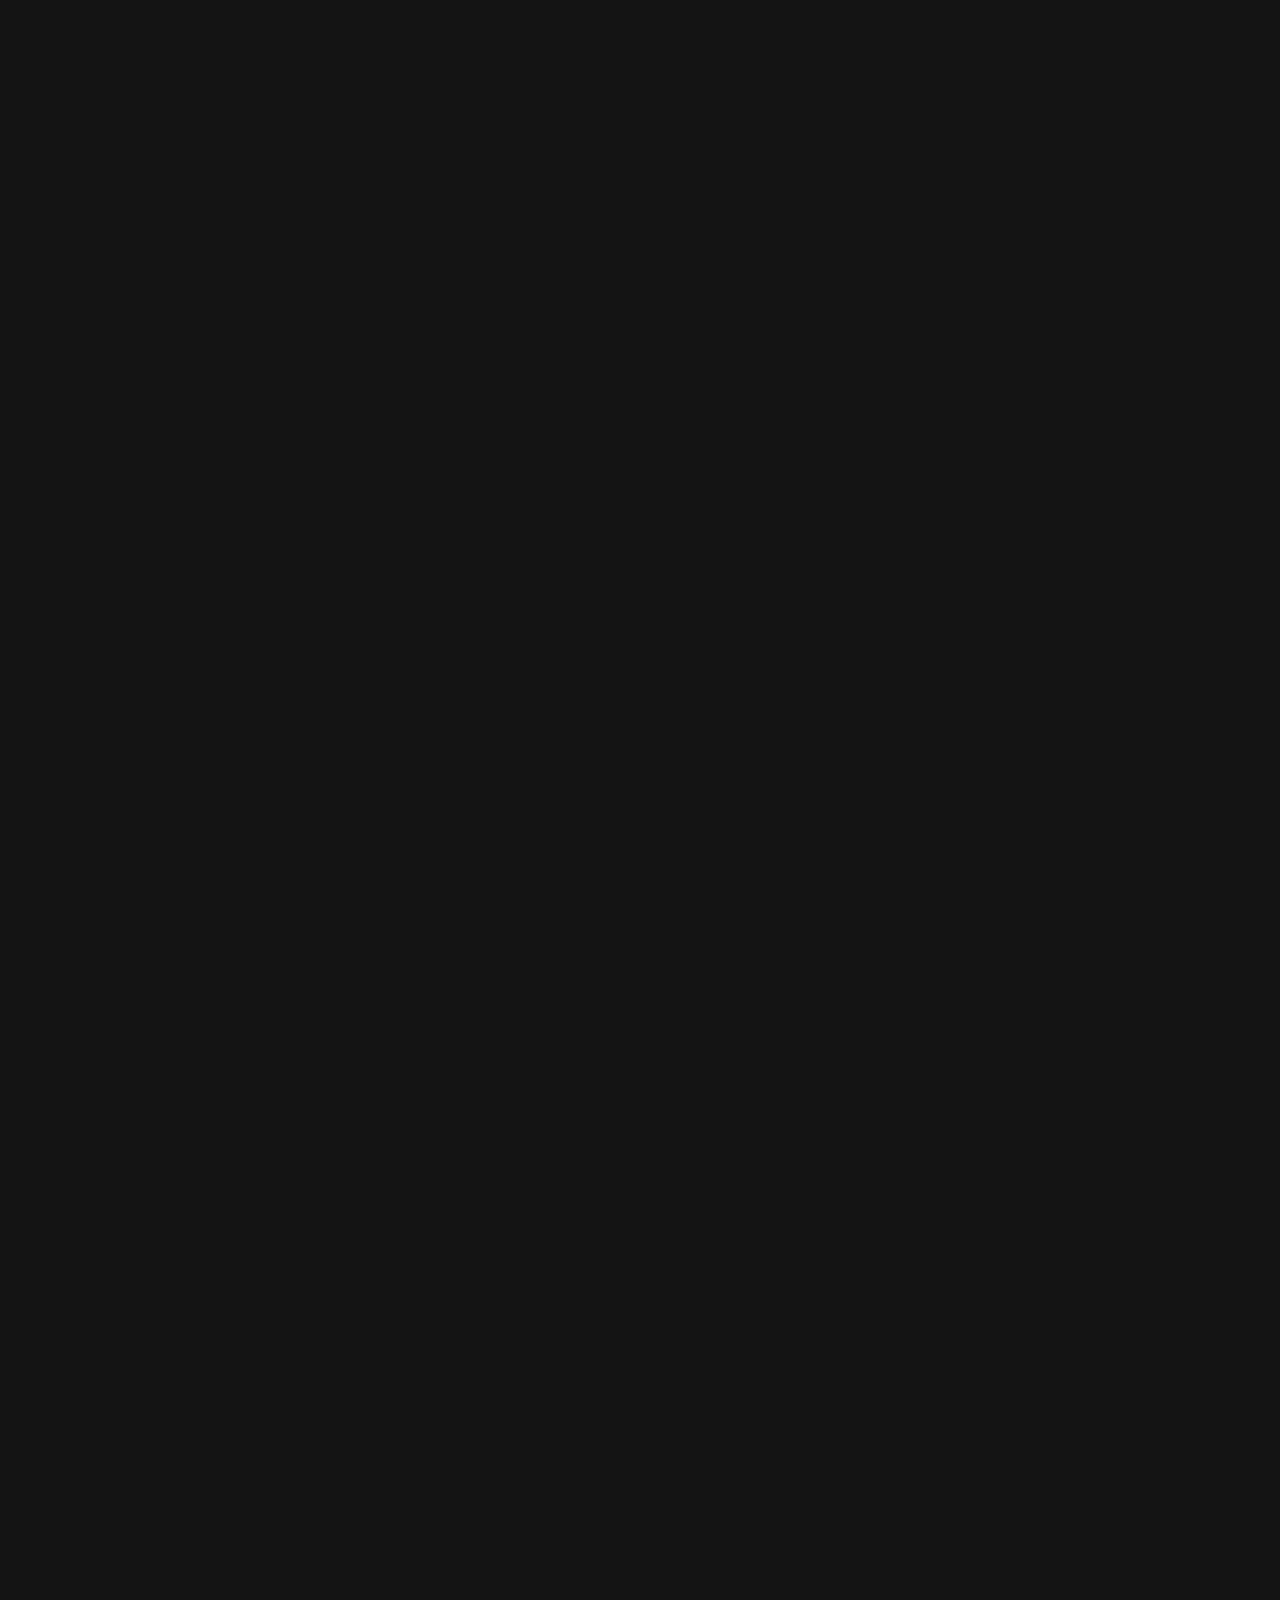
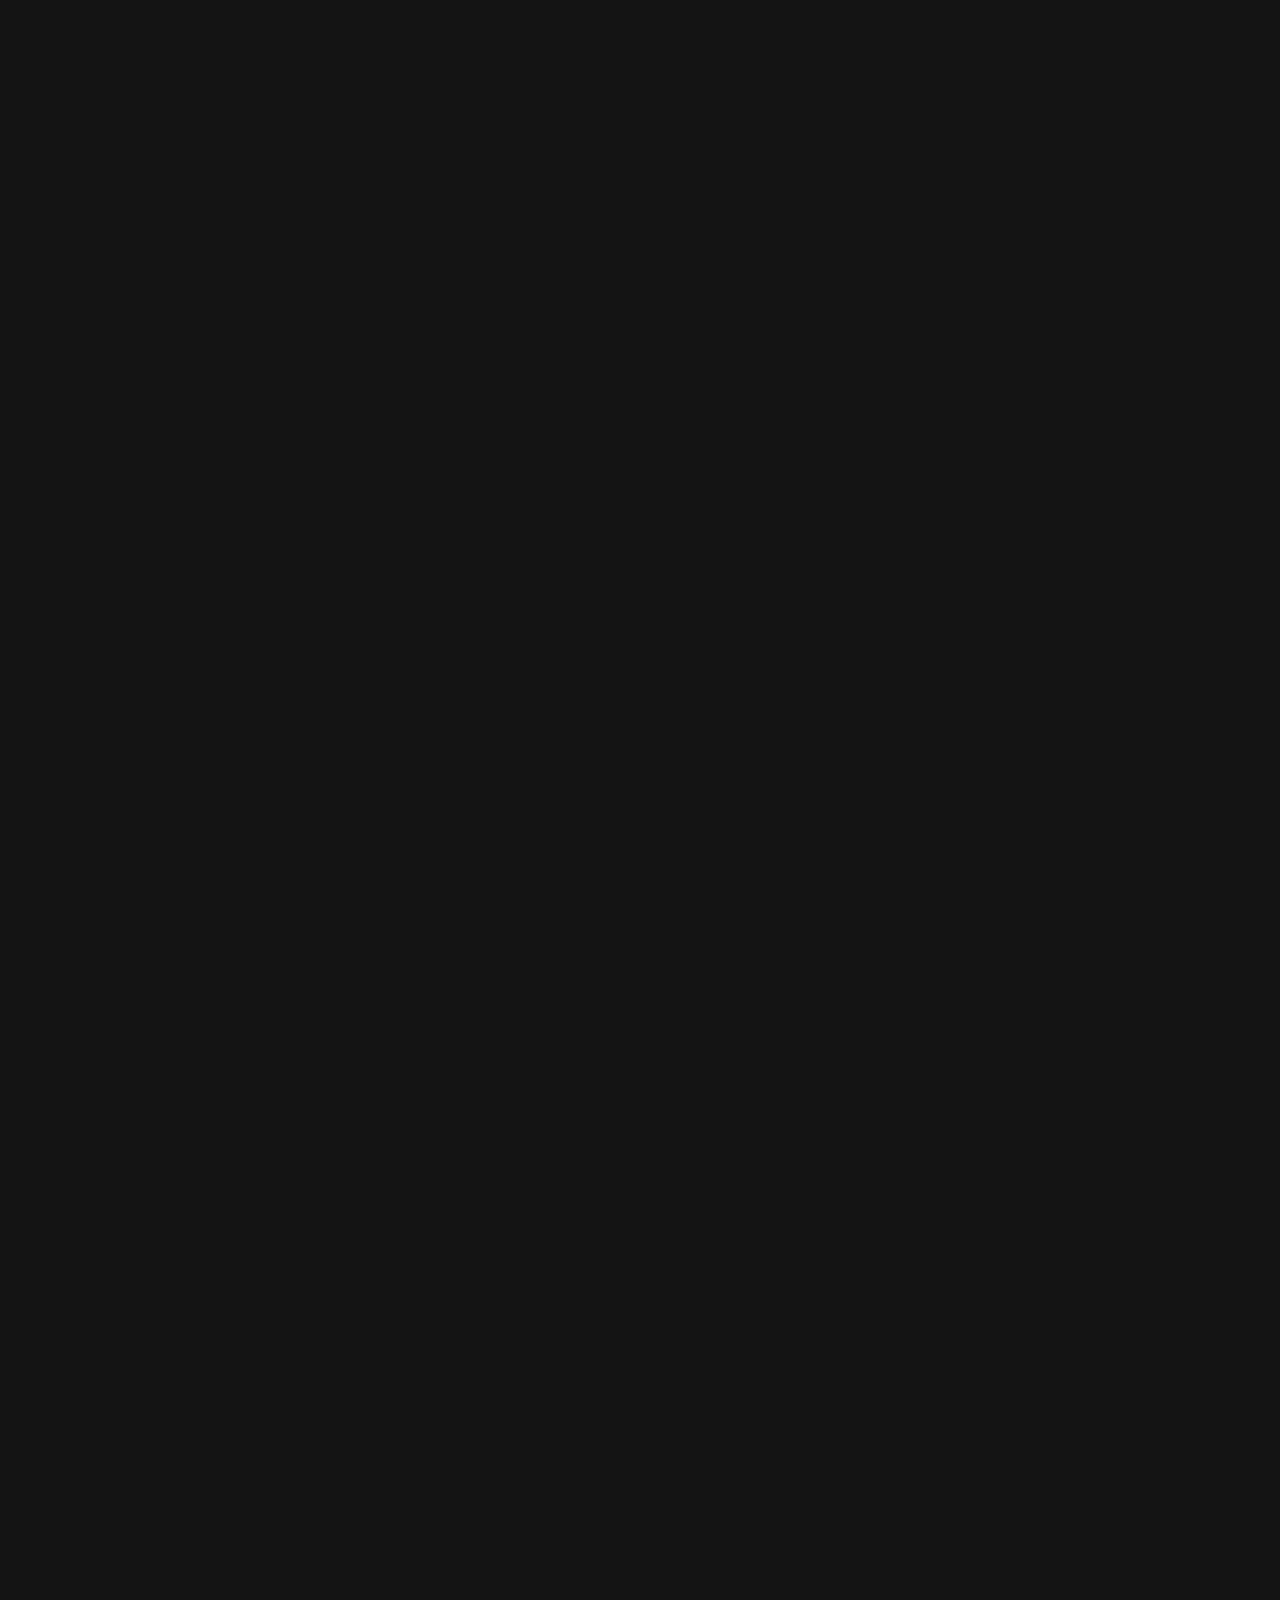
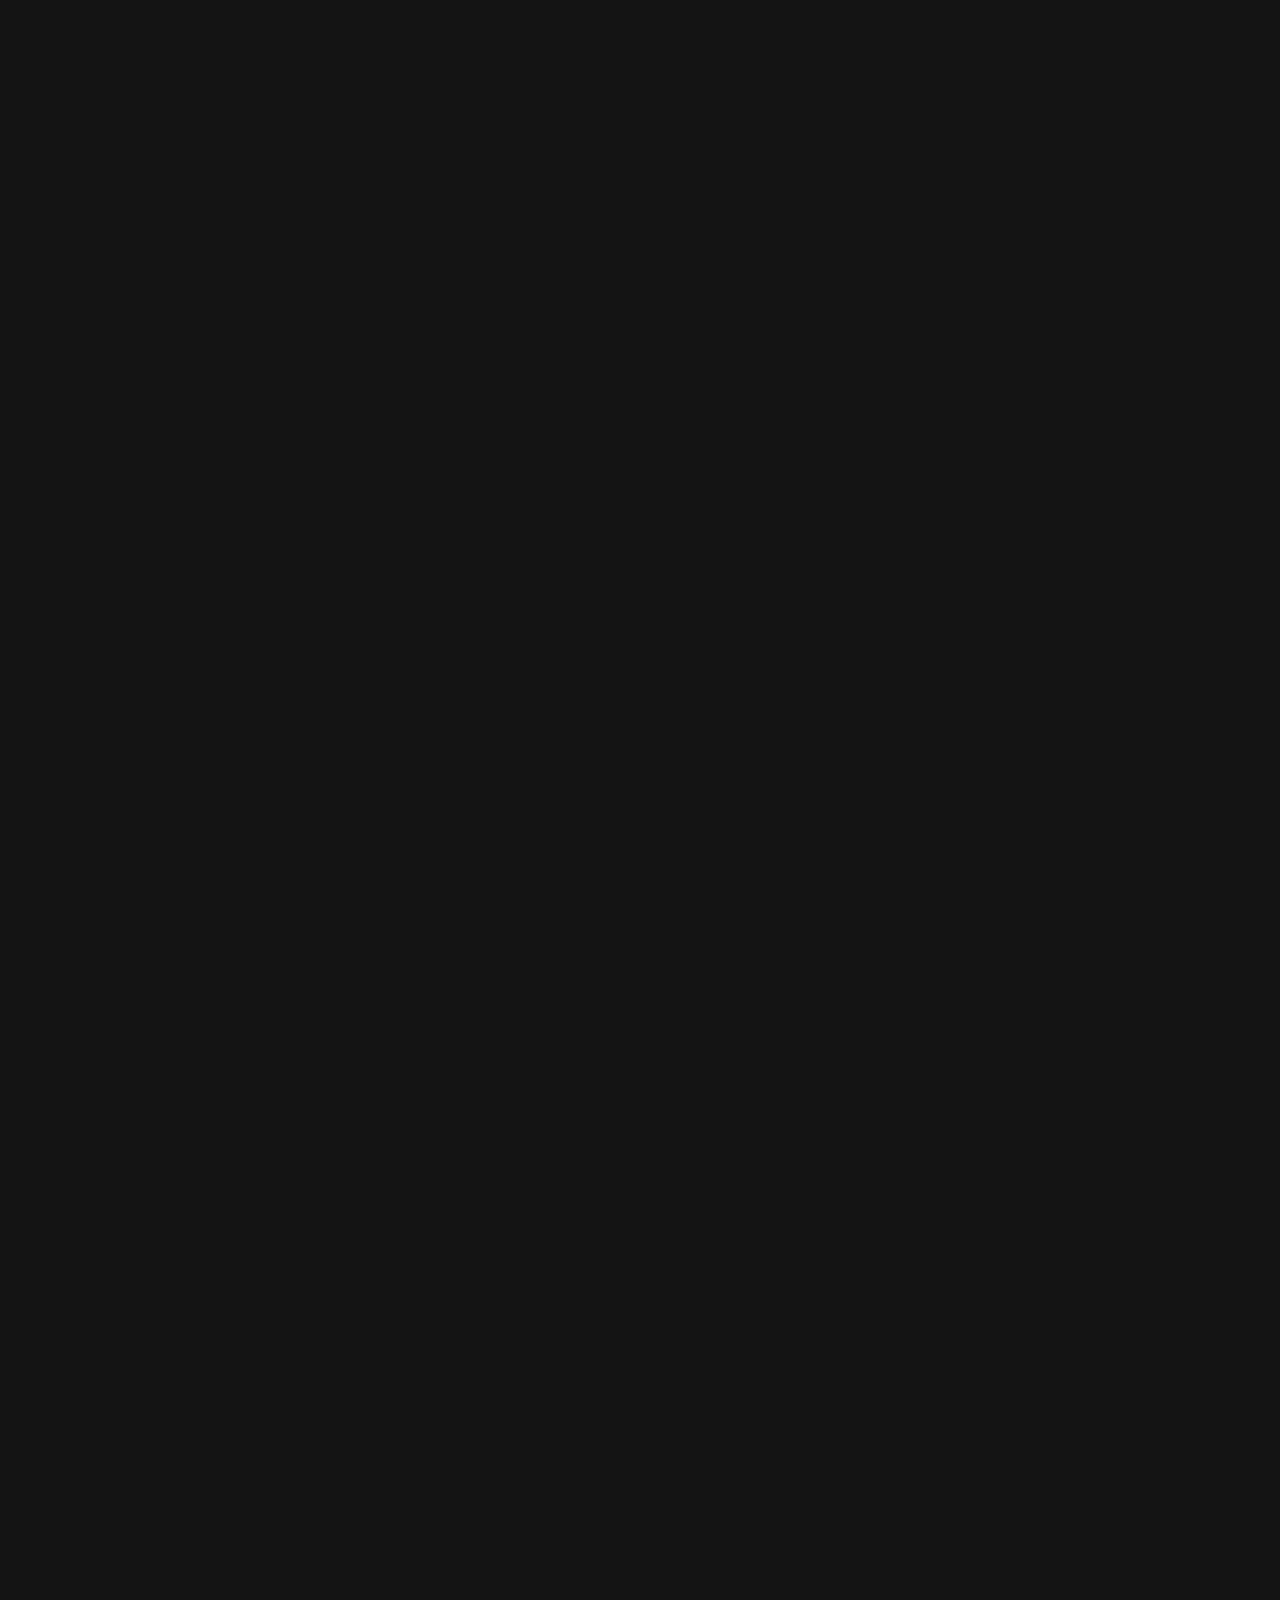
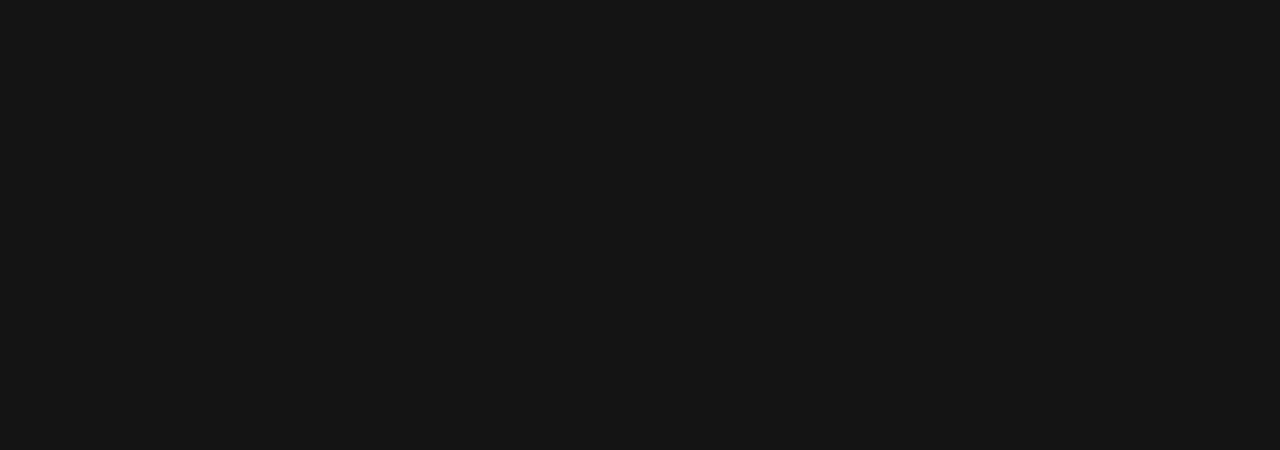
==== public/html/index.html @ 079ddf3c "Initial commit" ====
<!-- ///////////////////
     // 
     // Filename: index.html
     // Author: Daniel Long 
     // Course: ICS4U1
     // Description: Contains the html for the main page 
     // 
     /////////////////// -->

<!DOCTYPE html>
<html>
  <head>
    <title>The Quantum Aftermath</title>

    <!-- Favicon -->
    <link rel="icon" type="images/x-icon" href="../assets/images/favicon.ico">

    <!-- CSS files -->
    <link rel="stylesheet" href="../css/fonts.css">
    <link rel="stylesheet" href="../css/common.css">
    <link rel="stylesheet" href="../css/index.css">
  </head>
  
  <body>
    <!--   Contains all the content of the webpage in a 1000px side centered div element just so I don't have to worry about content scaling   -->
    <div id="content-container">
      
      <!--    Contains all the "scrollbar" content (lines, icons)    -->
      <div id="column-container">
        <div class="column-line-frame" style='height: 200px; width: 2px'>
          <div class="column-line fade-out-bottom introduction-section" style='height: 0px; width: 2px' data-animation-delay="1000" data-animation-type="expand"></div>
        </div>
        
        <img src="../assets/images/atom.png" class="column-line-icon introduction-section" data-animation-delay="1500" data-animation-type="fade-in-left">
        
        <div class="column-line-frame" style='height: 400px; width: 2px'>
          <div class="column-line fade-out introduction-section-2" style="height: 0px; width: 2px" data-animation-delay="100" data-animation-type="expand"></div>
        </div>
        
        <div class="column-line-frame" style='margin-top: 250px; height: 500px; width: 2px'>
          <div class="column-line fade-out asymmetric-encryption-section" style="height: 0px; width: 2px" data-animation-delay="100" data-animation-type="expand"></div>
        </div>
        
        <img src="../assets/images/lock.png" class="column-line-icon asymmetric-encryption-section" data-animation-delay="600" data-animation-type="fade-in-left">
        
        <div class="column-line-frame" style='height: 250px; width: 2px'>
          <div class="column-line fade-out asymmetric-encryption-section" style="height: 0px; width: 2px" data-animation-delay="900" data-animation-type="expand"></div>
        </div>
        
        <div class="column-line-frame" style='margin-top: 320px; height: 490px; width: 2px'>
          <div class="column-line fade-out-top rsa-encryption-section" style="height: 0px; width: 2px" data-animation-delay="100" data-animation-type="expand"></div>
        </div>
        
        <div class="column-line-point rsa-encryption-section" data-animation-delay="1000" data-animation-type="fade-in"></div>
        
         <div class="column-line-frame" style='height: 200px; width: 2px'>
          <div class="column-line fade-out-bottom quantum-computing-section" style="height: 0px; width: 2px" data-animation-delay="100" data-animation-type="expand"></div>
        </div>
        
        <img src="../assets/images/question-mark.png" class="column-line-icon quantum-computing-section" style="filter: brightness(5000%);" data-animation-delay="600" data-animation-type="fade-in-left">
        
        <div class="column-line-frame" style='height: 500px; width: 2px'>
          <div class="column-line fade-out quantum-computing-problems-section" style="height: 0px; width: 2px" data-animation-delay="100" data-animation-type="expand"></div>
        </div>
        
        <img src="../assets/images/warning.png" class="column-line-icon quantum-computing-problems-section" style="filter: brightness(5000%);" data-animation-delay="600" data-animation-type="fade-in-left">

        <div class="column-line-frame" style='height: 150px; width: 2px'>
          <div class="column-line fade-out-top quantum-computing-problems-section" style="height: 0px; width: 2px" data-animation-delay="1000" data-animation-type="expand"></div>
        </div>

        <div class="column-line-point quantum-computing-problems-section" data-animation-delay="2000" data-animation-type="fade-in"></div>

        <div class="column-line-frame" style='height: 750px; width: 2px'>
          <div class="column-line fade-out-bottom quantum-computing-solutions-section" style="height: 0px; width: 2px" data-animation-delay="100" data-animation-type="expand"></div>
        </div>

        <img src="../assets/images/lightbulb.png" class="column-line-icon quantum-computing-solutions-section" data-animation-delay="600" data-animation-type="fade-in-left">

         <div class="column-line-frame" style='height: 100px; width: 2px'>
          <div class="column-line fade-out-top quantum-computing-solutions-section" style="height: 0px; width: 2px" data-animation-delay="1000" data-animation-type="expand"></div>
        </div>

        <div class="column-line-frame" style='margin-top: 340px; height: 450px; width: 2px'>
          <div class="column-line fade-out-top quantum-computing-solutions-section-2" style="height: 0px; width: 2px" data-animation-delay="100" data-animation-type="expand"></div>
        </div>

        <div class="column-line-point quantum-computing-solutions-section-2" data-animation-delay="1000" data-animation-type="fade-in"></div>
      </div>
        
      <!--    Contains the main bulk of the webpage and its information (images, paragraphs, etc)    -->
      <div id="info-container">

        <!--     Title section     -->
        <p style="margin-top: 185px; margin-bottom: -10px;" class="gold-text-gradient-side introduction-section title" data-animation-delay="1800" data-animation-type="fade-in-left">
          The Quantum Aftermath
        </p>
        <p style="line-height: 30px;" class="introduction-section subtitle" data-animation-delay="1900" data-animation-type="fade-in-left">
          What is Quantum Computing, and how will it affect modern day cryptography?
        </p>
        
        <img id="quantum-effect" style="margin-left: 130px;" src="../assets/images/quantum-effect.gif" class="introduction-section" data-animation-delay="2100" data-animation-type="fade-in-right">

        <!--     Introduction section     -->
        <div id="introduction-slides-container">
          <div class="introduction-slide introduction-section-2" style="margin-top: 140px;" data-animation-delay="600" data-animation-type="fade-in-left">
            <p class="slide-title red-text-gradient">The first steps have already been made.</p>
            <p class="slide-subtitle" >Companies such as IBM and Google have already made working prototypes of these devices.</p>
          </div>
          <div class="introduction-slide introduction-section-2" style="margin-left: 550px; margin-top: -350px;" data-animation-delay="800" data-animation-type="fade-in-right">
            <p class="slide-title blue-text-gradient">Quantum speed ups may end certain forms of encryption.</p>
            <p class="slide-subtitle" >Quantum Computers happen to specialize in certain operations that may render many current encryption algorithms useless.</p>
          </div>
        </div>

        <img id="quantum-computer-schematic" class="introduction-section-2" style="margin-left: -50px" src="../assets/images/quantum-computer-schematic.png" data-animation-delay="1200" data-animation-type="fade-in">
        
        <p style="margin-top: -20px; margin-bottom: -10px;" class="asymmetric-encryption-section heading" data-animation-delay="700" data-animation-type="fade-in-left">Asymmetric Encryption</p>
        <p style="margin-bottom: 50px; width: 600px;" class="asymmetric-encryption-section subheading" data-animation-delay="900" data-animation-type="fade-in-left">
          In asymmetric encryption, each user has their own unique public and private keys. These two keys are mathematically related such that data encrypted using the public key can only be decrypted using the private key, and vice versa.
        </p>
          
        <!--    Asymmetric encryption information      -->
        <div id="key-display-container" class="asymmetric-encryption-section" style="opacity: 0" data-animation-delay="800" data-animation-type="fade-in-right">
          <img class="asymmetric-display-icon asymmetric-encryption-section" src="../assets/images/file.png" data-animation-delay="900" data-animation-type="fade-in">
          <img class="asymmetric-display-icon asymmetric-encryption-section" src="../assets/images/arrow.png" data-animation-delay="1000" data-animation-type="fade-in">
          <img class="asymmetric-display-icon asymmetric-encryption-section" src="../assets/images/key.png" style="filter: hue-rotate(45deg) brightness(400%);" data-animation-delay="1100" data-animation-type="fade-in">
          <img class="asymmetric-display-icon asymmetric-encryption-section" src="../assets/images/arrow.png" data-animation-delay="1200" data-animation-type="fade-in">
          <img class="asymmetric-display-icon asymmetric-encryption-section" src="../assets/images/locked-file.png" data-animation-delay="1300" data-animation-type="fade-in">
          <img class="asymmetric-display-icon asymmetric-encryption-section" src="../assets/images/arrow.png" data-animation-delay="1400" data-animation-type="fade-in">
          <img class="asymmetric-display-icon asymmetric-encryption-section" src="../assets/images/key.png" style="filter: hue-rotate(135deg) brightness(400%);" data-animation-delay="1500" data-animation-type="fade-in">
          <img class="asymmetric-display-icon asymmetric-encryption-section" src="../assets/images/arrow.png" data-animation-delay="1600" data-animation-type="fade-in">
          <img class="asymmetric-display-icon asymmetric-encryption-section" src="../assets/images/file.png" data-animation-delay="1700" data-animation-type="fade-in">
        </div>

        <img id="globe" class="asymmetric-encryption-section" src="../assets/images/globe.png" data-animation-delay="1300" data-animation-type="fade-in-right">
        <div id="secure-messages-info-container" style="margin-left: -100px;" class="asymmetric-encryption-section" data-animation-delay="1000" data-animation-type="fade-in-left">
          <div style="border-bottom: 1px solid #333333;">
            <p class="slide-title gold-text-gradient" >Enables secure communication over the internet.</p>
            <p class="slide-subtitle">In order to send a secure message from one user to another, data is encrypted using the other user’s public key. This makes sure that the only other person who can decrypt this data is the other user.
            </p>
          </div>
          <div>
            <p class="slide-subtitle">
              This method can be improved even further by encrypting the data with the sender’s private key and receiver’s public key. This way, the receiver can make sure the message came from the sender, and the sender can make sure the receiver is the only party which can see the message’s contents.
            </p>
          </div>
          </p>
        </div>

        <!--    RSA encryption information      -->
        <div id="number-line-container" style="margin-top: 430px;">
          <p class="number-line blue-text-gradient-side rsa-encryption-section" data-animation-delay="1000" data-animation-type="fade-in-right">10010101001010</p>
          <p class="number-line blue-text-gradient-side rsa-encryption-section" data-animation-delay="1100" data-animation-type="fade-in-right">1001001010</p>
          <p class="number-line blue-text-gradient-side rsa-encryption-section" data-animation-delay="1200" data-animation-type="fade-in-right">1100100</p>
          <p class="number-line blue-text-gradient-side rsa-encryption-section" data-animation-delay="1300" data-animation-type="fade-in-right">1001010010101</p>
        </div>

        <div id="rsa-info-container" style="margin-left: 250px;" class="rsa-encryption-section" data-animation-delay="600" data-animation-type="fade-in-right">
          <p class="slide-title blue-text-gradient">RSA encryption relies on prime numbers.</p>
          <p class="slide-subtitle">
            RSA is one of the most fundamental modern day asymmetric encryption algorithms. In order to generate public and private keys, two very large prime numbers are multiplied to find their product.
  By factoring this huge product to find the two prime numbers, it is actually possible to derive a private key from a public key. However, this process is extremely time consuming, even using the best modern computers and algorithms.
          </p>
        </div>

        <div id="rsa-factorization-time-container" style="margin-left: -40px;">
          <p class="super-title red-text-gradient rsa-encryption-section" style="display: inline; position: relative; left: 140px;" data-animation-delay="700" data-animation-type="fade-in-right">300</p>
          <p class="super-title red-text-gradient rsa-encryption-section" style="display: inline; position: relative; left: 170px;" data-animation-delay="900" data-animation-type="fade-in-right" style="">Trillion</p>
          <p class="super-title red-text-gradient rsa-encryption-section" style="display: inline; position: relative; left: 200px;" data-animation-delay="1100" data-animation-type="fade-in-right">Years.</p>
          <p class="slide-subtitle rsa-encryption-section" style="margin-left: calc(50% - 350px); width: 700px; text-align: center; opacity: 0;" data-animation-delay="1500" data-animation-type="fade-in">For a 2048 bit RSA key, an estimate says it would take 300 trillion years of computing time in order to break it with current day technology. However, this could change very soon.</p>
        </div>

        <!--     Quantum computing information     -->
        <p style="margin-top: 100px; margin-bottom: -10px;" class="quantum-computing-section heading" data-animation-delay="700" data-animation-type="fade-in-left">
          How Does Quantum Computing Tie Into All Of This?
        </p>
        
        <p style="margin-bottom: 50px; line-height: 25px;" class="quantum-computing-section subheading" data-animation-delay="900" data-animation-type="fade-in-left">
          To answer this question, let us first dive into how they work. Qubits are the crux of quantum computers. Unlike regular bits, which can only hold either a value of 1 or 0, qubits can enter a state of superposition, where they are 0 and 1 at the same time. Qubits allow quantum computers to vastly speed up their calculations by being able to store multiple states at once. For example, 2 qubits would be able to store 4 states at once, and therefore do 4 calculations in one go.
        </p>

        <div id="qubit-container" style="margin-left: -10px;">
          <div id="qubit-red" class="quantum-computing-section" data-animation-delay="1000" data-animation-type="fade-in-left">1</div>
          <div id="qubit-blue" class="quantum-computing-section" data-animation-delay="1200" data-animation-type="fade-in-right">0</div>
        </div>
        
        <div id="quantum-computing-info-container" style="margin-left: 250px;" class="quantum-computing-section" data-animation-delay="900" data-animation-type="fade-in-left">
          <p class="slide-title gold-text-gradient">Quantum computers are not supercomputers.</p>
          <p class="slide-subtitle">
            As powerful as these speedups may sound, quantum computers are not literally faster computers. The capabilities of near-future quantum computers are limited in that they are really only more efficient in certain operations, such as factoring. However, if you've been paying attention thus far, this could mean disaster for cryptography as we know it today.
          </p>
        </div>

        <p style="margin-top: 50px; margin-bottom: -10px;" class="quantum-computing-problems-section heading" data-animation-delay="700" data-animation-type="fade-in-left">
          The Problem 
        </p>
        <p style="margin-bottom: 50px; line-height: 25px;" class="quantum-computing-problems-section subheading" data-animation-delay="900" data-animation-type="fade-in-left">
          Quantum computers are able to very efficiently implement Shor’s algorithm, an algorithm for finding the prime factors of an integer. This directly threatens not just RSA, but the many asymmetric encryption algorithms today that rely on the fact that finding the prime factors of a very large semiprime is nigh-impossible. Worryingly, some of these algorithms are very much still in use.
        </p>

        <div id="quantum-computing-problem1-container" class="quantum-computing-problems-section" data-animation-delay="1100" data-animation-type="fade-in-left">
          <p class="slide-title red-text-gradient">The end of online security?</p>
          <p class="slide-subtitle">
            The same RSA-2048 algorithm that boasted a 300 trillion year breaking time on a classical computer would be steamrolled by a quantum computer with just 4099 stable qubits in around 10 seconds. Due to the prevalence of asymmetric encryption over the internet, hackers and other malicious parties would have unprecidented access to your sensitive online information. 
          </p>
        </div>

        <img src="../assets/images/clock.png" id="clock" style="margin-left: -100px;" class="quantum-computing-problems-section-2" data-animation-delay="300" data-animation-type="fade-in-left"></img>

        <div id="quantum-computing-problem2-container" style="margin-left: 250px;" class="quantum-computing-problems-section-2" data-animation-delay="100" data-animation-type="fade-in-right">
          <p class="slide-title blue-text-gradient">Store now, decrypt later.</p>
          <div style="border-bottom: 1px solid #333333;">
            <p class="slide-subtitle">
              Perhaps the most worrying consequence of quantum computers is the possibility of a “store now decrypt later” attack. In anticipation of the inception of quantum computers strong enough to finally break encryption, some hackers have been storing vast amounts of encrypted data with the hopes that this data will still be valuable by the time they are able to decrypt it using quantum computers.
            </p>
          </div>
          <div>
            <p class="slide-subtitle">This issue is especially pressing because, even if all current encryption were to be made quantum-proof instantly, the data encrypted using quantum-unsafe algorithms stored by hackers could still be decrypted later and still be  valuable.
            </p>
          </div>
        </div>

        <p style="margin-top: 80px; margin-bottom: -10px;" class="quantum-computing-solutions-section heading" data-animation-delay="700" data-animation-type="fade-in-left">
          The Solutions 
        </p>
        <p style="margin-bottom: 50px; line-height: 25px;" class="quantum-computing-solutions-section subheading" data-animation-delay="900" data-animation-type="fade-in-left">
          What can we do to mitigate this threat?
        </p>

        <img id="padlock" class="quantum-computing-solutions-section" style="margin-left: 500px;" src="../assets/images/padlock.png" data-animation-delay="1300" data-animation-type="fade-in-right">

        <div id="quantum-computing-solution1-container" style="margin-left: -100px;" class="quantum-computing-solutions-section" data-animation-delay="1100" data-animation-type="fade-in-left">
          <p class="slide-title gold-text-gradient">Up the security.</p>
          <div style="border-bottom: 1px solid #333333;">
            <p class="slide-subtitle">
              Some algorithms are actually already resistant to quantum computers, mainly symmetric encryption algorithms such as AES. While these are still impacted by quantum algorithms such as Grover’s algorithm, which reduces a brute force search from taking n steps to just sqrt(n) steps, solving this problem is quite straightforward. 
            </p>
          </div>
          <div>
            <p class="slide-subtitle">With a 128 bit symmetric key, grover’s algorithm would effectively reduce it to having the same protection as a 64 bit key (from 2^128 brute force iterations to 2^64). Therefore, by doubling the 128 bit key to a 256 bit key, the 256 bit key would provide the same amount of protection against a quantum computer as a 128 bit key would provide against a classical computer.
            </p>
          </div>
        </div>

        <div id="quantum-computing-solution2-container" style="margin-left: 100px;" class="quantum-computing-solutions-section-2" data-animation-delay="300" data-animation-type="fade-in-right">
          <p class="slide-title red-text-gradient">Quantum Cryptography.</p>
          <p class="slide-subtitle">
            Alongside post-quantum cryptography, or using encryption algorithms that are resistant to quantum computers, another option is to use the very nature of quantum computing against itself. In quantum cryptography, polarized photons are sent through a fiber optic cable, which carry data. If a malicious third party were to attempt to intercept these photons and observe them, the receiver would be notified since the quantum state of the photons would be changed, and the key passed along in this photon data stream could then be discarded.
          </p>
        </div>
        
        <img id="quantum-cryptography-infographic" style="margin-left: calc(50% - 225px);" src="../assets/images/quantum-cryptography-infographic.jpg" class="quantum-computing-solutions-section-2" data-animation-delay="500" data-animation-type="fade-in-left">

        <!-- Footer menu -->
        <div id="footer-container" class="quantum-computing-solutions-section-2" data-animation-delay="700" data-animation-type="fade-in">
          <a class="footer-button" href="/future">THE FUTURE</a>
          <a class="footer-button" href="/sources">SOURCES</a>
        </div>
      </div>
    </div>

    <!-- Scroll to top button -->
    <div id="scroll-to-top-container" style="opacity: 0;" class="introduction-section-2" onclick="scrollToTop();" data-animation-delay="2000" data-animation-type="fade-in">Take Me To The Top</div>

    <!-- Javascript files -->
    <script src="../js/index.js"></script>
    <script src="../js/animationHandler.js"></script>
  </body>
</html>
---- public/css/fonts.css ----
/*////////////////
//
// Filename: fonts.css
// Author: Daniel Long
// Course: ICS4U1
// Description: Contains the font faces necessary for custom fonts
//
////////////////*/

/* Font Face */
@font-face {
    font-family: "Montserrat";
    src: url("../assets/fonts/Montserrat-Regular.woff") format("woff");
}

@font-face {
    font-family: "Montserrat Light";
    src: url("../assets/fonts/Montserrat-Light.woff") format("woff");
}

@font-face {
    font-family: "Montserrat ExtraLight";
    src: url("../assets/fonts/Montserrat-ExtraLight.woff") format("woff");
}

@font-face {
    font-family: "Montserrat Medium";
    src: url("../assets/fonts/Montserrat-Medium.woff") format("woff");
}
---- public/css/common.css ----
/*////////////////
//
// Filename: common.css
// Author: Daniel Long
// Course: ICS4U1
// Description: Contains css reusable on all html pages
//
////////////////*/

/* Elements */
body {
  background: #141414;
}

/* Classes */
.gold-text-gradient-side {
  background: linear-gradient(90deg, #eee 0%, #dec47c 90%);
  -webkit-background-clip: text;
  -webkit-text-fill-color: transparent;
}

.blue-text-gradient-side {
  background: linear-gradient(90deg, #eee 0%, #7c91de 90%);
  -webkit-background-clip: text;
  -webkit-text-fill-color: transparent;
}

.gold-text-gradient {
  background: linear-gradient(0deg, #eee 0%, #dec47c 90%); 
  -webkit-background-clip: text;
  -webkit-text-fill-color: transparent;
}

.blue-text-gradient {
  background: linear-gradient(0deg, #eee 0%, #7c91de 90%); 
  -webkit-background-clip: text; 
  -webkit-text-fill-color: transparent;
}

.red-text-gradient {
  background: linear-gradient(0deg, #eee 0%, #de7c7c 90%); 
  -webkit-background-clip: text; 
  -webkit-text-fill-color: transparent;
}

.footer-button {
  font-family: "Montserrat Light";
  color: #969696;
  transition: 1s;
  font-size: 25px;
  padding: 0 25px 50px 25px;
  text-decoration: none;
}

.footer-button:hover {
  color: white;
  cursor: pointer;
}

/* IDs */
#footer-container {
  width: 100%;
  margin-top: 100px;
  text-align: center;
  transition: 1s;
  opacity: 0;
}

#content-container {
  display: flex;
  justify-content: right;
  width: 1000px;
  height: 100%;
  position: absolute;
  top: 0px;
  left: calc(50% - 500px);
}
---- public/css/index.css ----
/*////////////////
//
// Filename: index.css
// Author: Daniel Long
// Course: ICS4U1
// Description: Contains the relevant css for the main page
//
////////////////*/

/* Elements */
p, div {
  font-family: "Montserrat";
  transition: 1s;
}

img {
  transition: 1s;
}

/* Classes */
.number-line {
  font-size: 40px;
  margin-top: 20px;
  margin-bottom: 20px;
  text-align: right;
  opacity: 0;
}

.slide-title {
  color: white;
  font-family: "Montserrat Medium";
  font-size: 27px;
  margin: 40px 20px 20px 20px;
}

.slide-subtitle {
  color: rgb(200, 200, 200);
  font-size: 15px;
  margin: 20px;
  line-height: 23px;
}

.super-title {
  color: white;
  font-family: 'Montserrat Light'; 
  font-size: 70px; 
  margin: 40px 20px 20px 20px;
  opacity: 0;
}

.title {
  font-size: 70px;
  color: white;
  opacity: 0;
}

.subtitle {
  font-size: 25px;
  color: rgb(200, 200, 200);
  opacity: 0;
}

.heading {
  font-size: 30px;
  color: white;
  opacity: 0;
}

.subheading {
  font-size: 17px;
  line-height: 25px;
  color: rgb(200, 200, 200);
  opacity: 0;
}

.fade-out-bottom {
  background: rgb(255,255,255);
background: linear-gradient(180deg, rgba(255,255,255,1) 0%, rgba(255,255,255,1) 25%, rgba(255,255,255,1) calc(100% - 100px), rgba(31,31,31,0) 100%);
}

.fade-out-top {
  background: rgb(255,255,255);
background: linear-gradient(180deg, rgba(31,31,31,1) 0%, rgba(255,255,255,1) 100px, rgba(255,255,255,1) calc(100% - 100px), rgba(255,255,255,1) 100%);
}

.fade-out {
  background: rgb(31,31,31);
background: linear-gradient(180deg, rgba(31,31,31,0) 0%, rgba(255,255,255,1) 100px, rgba(255,255,255,1) calc(100% - 100px), rgba(31,31,31,0) 100%);
}

.column-line-point {
  width: 10px;
  height: 10px;
  border-radius: 15px;
  background:  white;
  margin-left: 15px;
  opacity: 0;
}

.column-line {
  border-radius: 0 0 1px 1px;
  margin-left: 19px;
}

.column-line-icon {
  margin-top: 10px; 
  margin-bottom: 10px;
  filter: brightness(5000%);
  transition: 1s;
  width: 40px;
  height: 40px;
  opacity: 0;
}

.introduction-slide {
  border-radius: 5px;
  background: #171717;
  border: 1px solid #333333;
  width: 450px;
  height: 250px;
  opacity: 0;
}

.asymmetric-display-icon {
  width: 40px;
  height: 40px;
  margin: 5px;
  filter: brightness(5000%);
  opacity: 0;
  transition: 1s;
}

/* IDs */
#scroll-to-top-container {
  position: fixed;
  right: 50px;
  bottom: 50px;
  color: #bababa;
  padding: 10px;
  border-radius: 5px;
  border: 1px solid #bababa;
}

#scroll-to-top-container:hover {
  color: #ffffff;
  border: 1px solid #ffffff;
  cursor: pointer;
}

#info-container {
  display: flex;
  flex-grow: 1;
  margin-left: 25px;
  justify-content: flex-start;
  align-items: flex-start;
  flex-direction: column;
  color: white;
}

#number-line-container {
  text-align: right;
  position: relative;
  top: -420px;
  left: 0px;
  z-index: -1;
}

#padlock {
  margin-top: -130px;
  width: 300px;
  height: 300px;
  opacity: 0;
  z-index: -1;
}

#clock {
  opacity: 0;
  z-index: -1;
}

#globe {
  position: relative;
  left: 440px;
  top: -100px;
  z-index: -10;
  filter: hue-rotate(200deg) brightness(160%);
  transition: 1s;
  opacity: 0;
}

#quantum-effect {
  margin-bottom: -360px; 
  margin-top: -180px;
  transform: rotate(-70deg);
  opacity: 0;
  z-index: -1;
  transition: 2s;
  filter: brightness(90%);
}

#quantum-computer-schematic {
  opacity: 0;
  z-index: -1;
  margin-top: 20px;
  width: 1000px;
  height: auto;
}

#secure-messages-info-container {
  border-radius: 5px;
  background: #171717;
  border: 1px solid #333333;
  width: 750px;
  min-height: 320px;
  margin-top: -450px;
  opacity: 0;
}

#quantum-computing-problem1-container {
  border-radius: 5px;
  background: #171717;
  border: 1px solid #333333;
  width: 750px;
  opacity: 0;
}

#quantum-computing-problem2-container {
  border-radius: 5px;
  background: #171717;
  border: 1px solid #333333;
  margin-top: -300px;
  width: 630px;
  opacity: 0;
}

#quantum-computing-solution1-container {
  border-radius: 5px;
  background: #171717;
  border: 1px solid #333333;
  width: 750px;
  margin-top: -120px;
  opacity: 0;
}

#quantum-computing-solution2-container {
  border-radius: 5px;
  background: #171717;
  border: 1px solid #333333;
  width: 750px;
  margin-top: 30px;
  opacity: 0;
}

#quantum-cryptography-infographic {
  border-radius: 5px;
  margin-top: 30px;
  width: 450px;
  height: auto;
  opacity: 0;
}

#rsa-factorization-time-container {
  margin-top: 30px;
  left: -50px;
  width: 100%;
}

#rsa-info-container {
  border-radius: 5px;
  background: #171717;
  border: 1px solid #333333;
  width: 600px;
  margin-top: -640px;
  opacity: 0;
}

#quantum-computing-info-container {
  border-radius: 5px;
  background: #171717;
  border: 1px solid #333333;
  width: 600px;
  opacity: 0;
  margin-top: -140px;
}

#introduction-slides-container {
  margin-top: 50px;
  margin-left: -100px;
  height: 350px;
}

#key-display-container {
  width: 484px;
  position: relative;
  left: calc(50% - 152px);
  border-radius: 5px;
  background: #171717;
  border: 1px solid #333333;
  padding: 20px 20px 15px 20px;
}

#column-container {
  min-width: 50px;
  flex-direction: column;
  align-items: center;
}

#qubit-container {
  margin-top: -50px;
  z-index: -1;
}

#qubit-red {
  width: 100px;
  height: 100px;
  border-radius: 52px;
  border: 1px solid #c45454;
  background: #5a2b2b;
  position: relative;
  top: 48px;
  left: 90px;
  line-height: 100px;
  text-align: center;
  font-size: 30px;
  animation-name: qubit-red-to-blue;
  animation-duration: 2s;
  animation-iteration-count: infinite;
  animation-timing-function: linear;
  opacity: 0;
}

#qubit-blue {
  width: 100px;
  height: 100px;
  border-radius: 52px;
  border: 1px solid #5757b7;
  background: #323262;
  position: relative;
  top: -55px;
  left: 170px;
  line-height: 100px;
  text-align: center;
  font-size: 30px;
  animation-name: qubit-blue-to-red;
  animation-duration: 2s;
  animation-iteration-count: infinite;
  animation-timing-function: linear;
  opacity: 0;
}

/* Animations */
@keyframes qubit-blue-to-red {
  0% {
    border: 1px solid #5757b7;
    background: #323262;
  }
  50% {
    border: 1px solid #c45454;
    background: #5a2b2b;
  }
  100% {
    border: 1px solid #5757b7;
    background: #323262;
  }
}

@keyframes qubit-red-to-blue {
  0% {
    border: 1px solid #c45454;
    background: #5a2b2b;
  }
  50% {
    border: 1px solid #5757b7;
    background: #323262;
  }
  100% {
    border: 1px solid #c45454;
    background: #5a2b2b;
  }
}
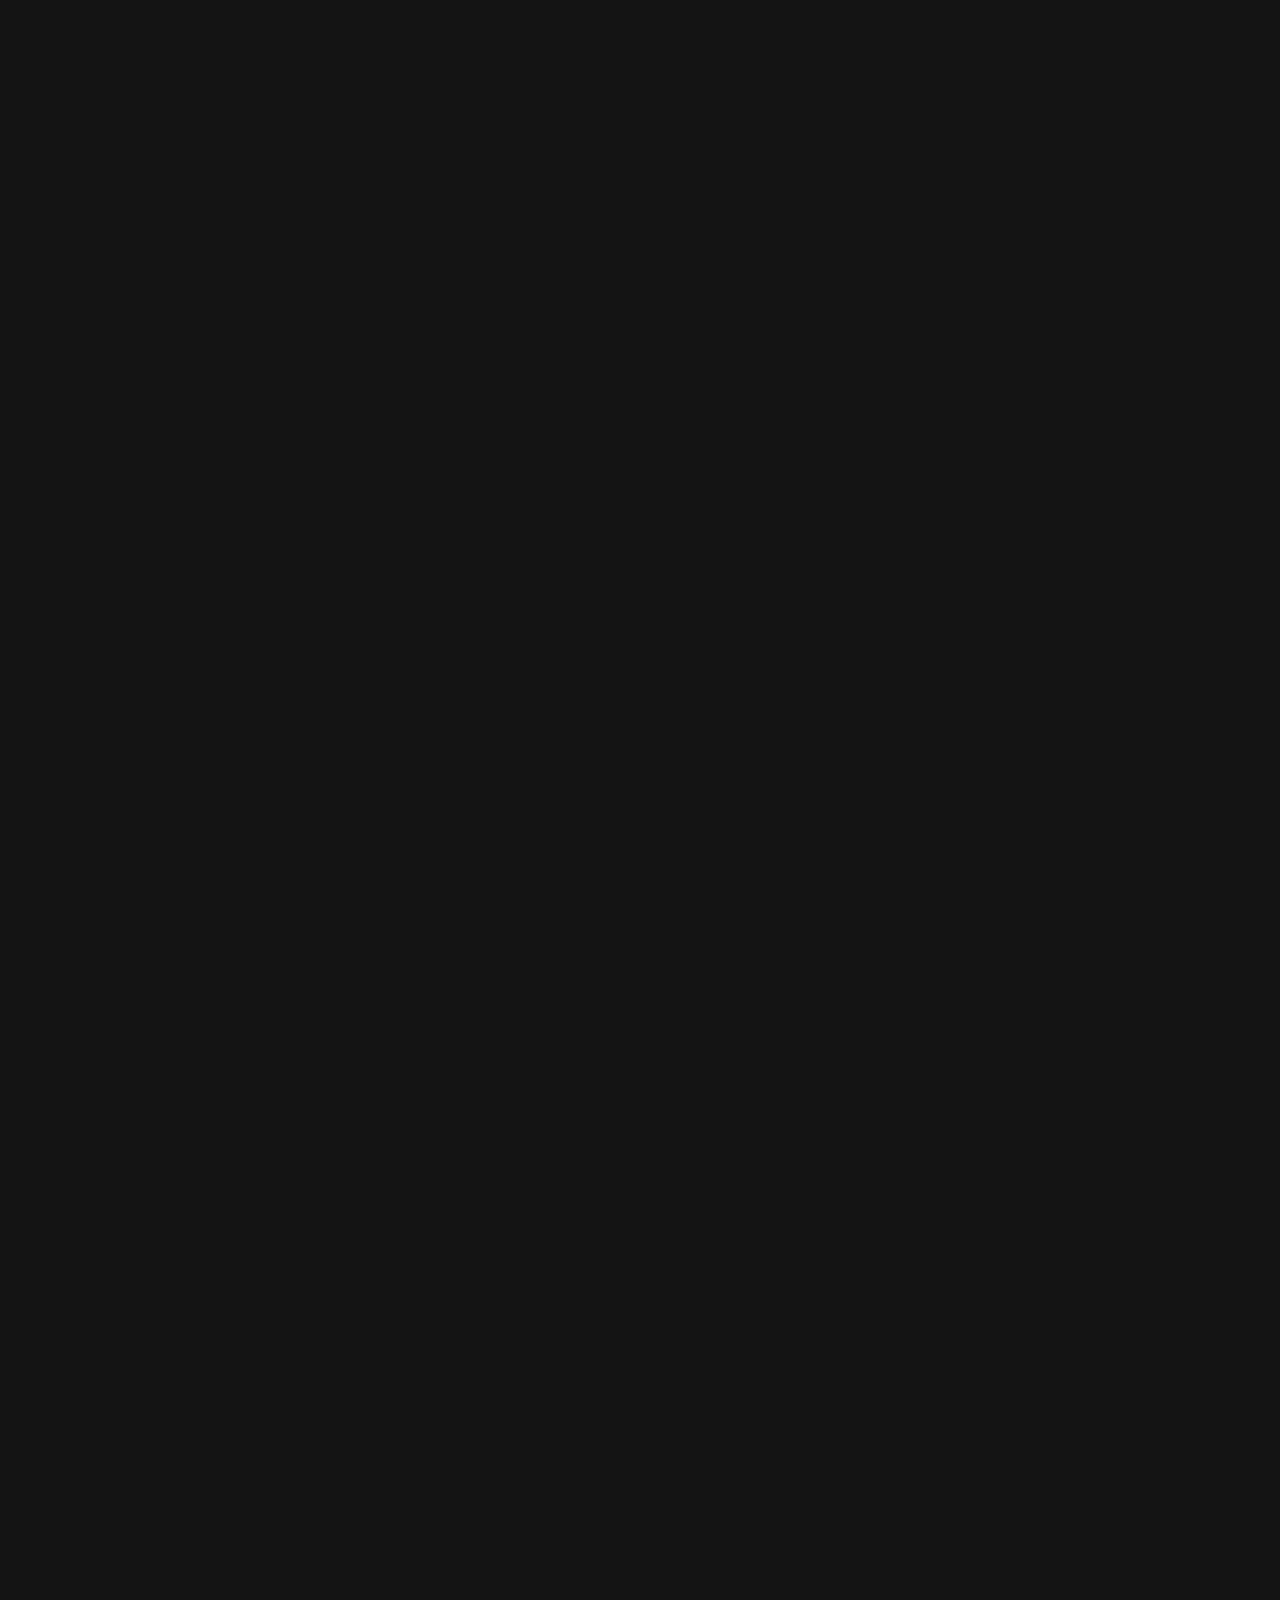
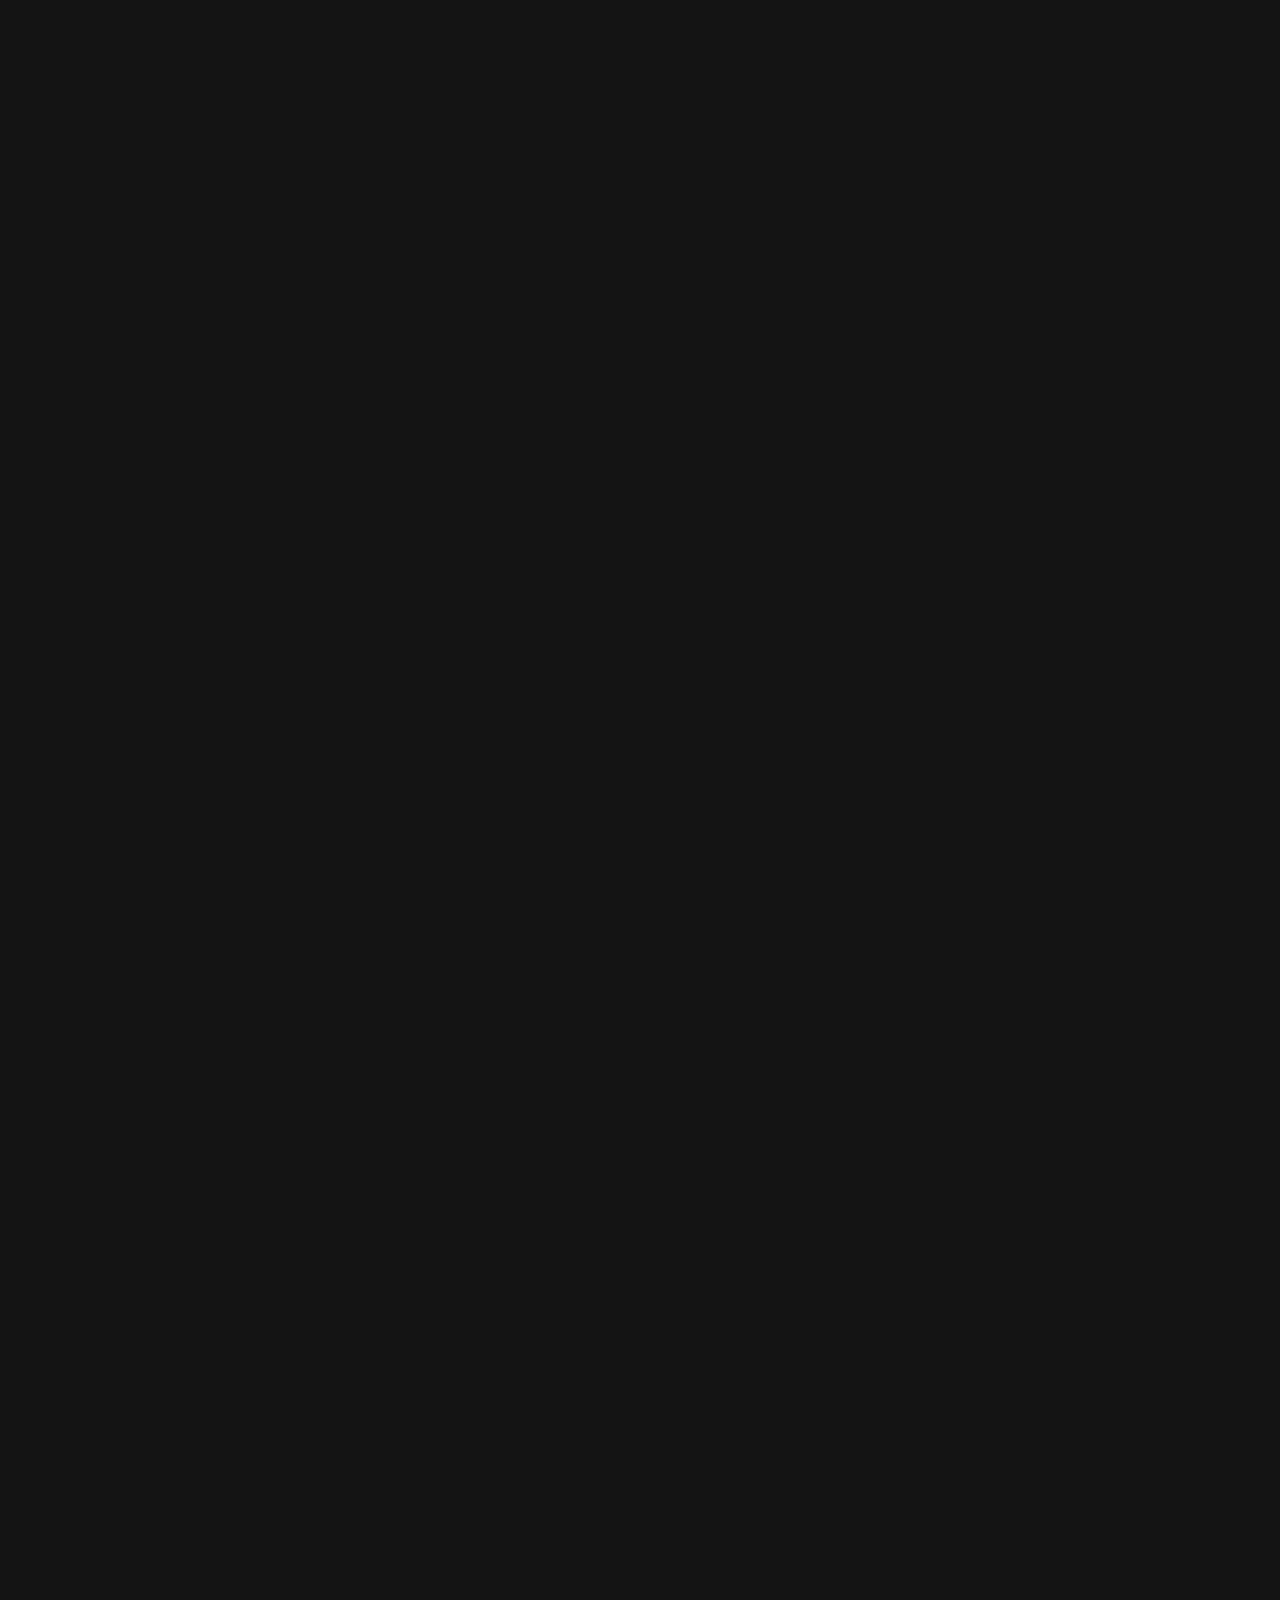
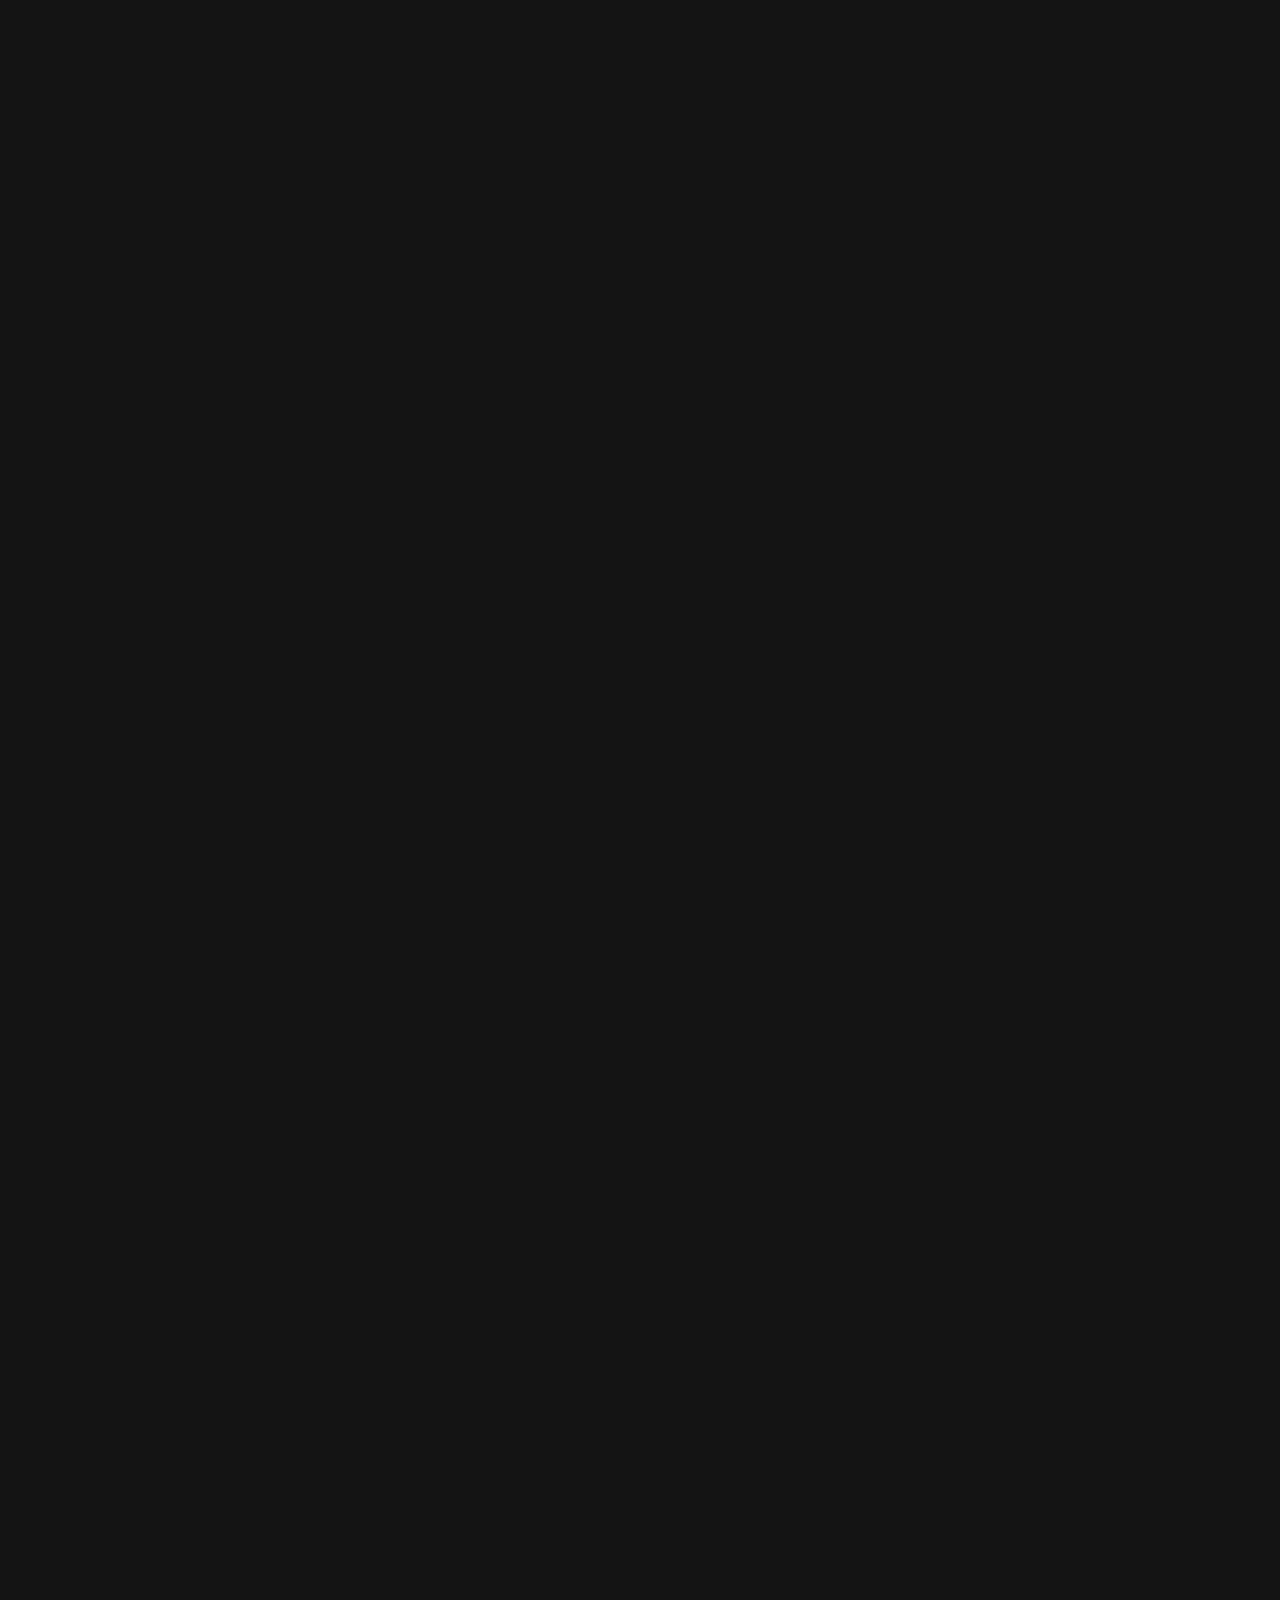
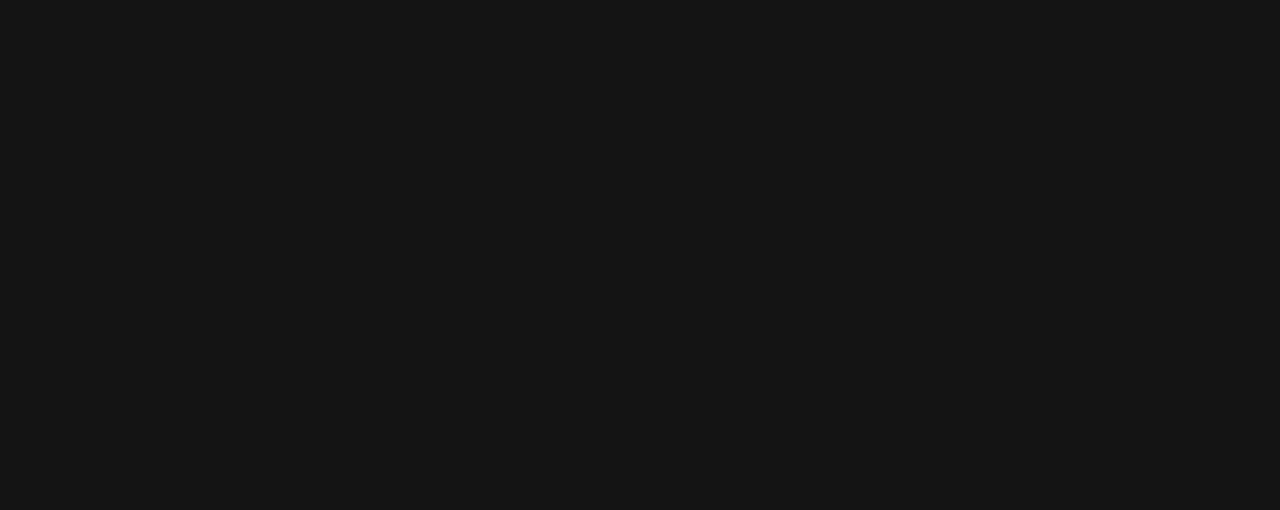
==== commit c5eebe10: "Various small changes to content" ====
--- a/public/html/index.html
+++ b/public/html/index.html
@@ -37,7 +37,7 @@
           <div class="column-line fade-out introduction-section-2" style="height: 0px; width: 2px" data-animation-delay="100" data-animation-type="expand"></div>
         </div>
         
-        <div class="column-line-frame" style='margin-top: 250px; height: 500px; width: 2px'>
+        <div class="column-line-frame" style='margin-top: 250px; height: 560px; width: 2px'>
           <div class="column-line fade-out asymmetric-encryption-section" style="height: 0px; width: 2px" data-animation-delay="100" data-animation-type="expand"></div>
         </div>
         
@@ -177,7 +177,7 @@
         </p>
         
         <p style="margin-bottom: 50px; line-height: 25px;" class="quantum-computing-section subheading" data-animation-delay="900" data-animation-type="fade-in-left">
-          To answer this question, let us first dive into how they work. Qubits are the crux of quantum computers. Unlike regular bits, which can only hold either a value of 1 or 0, qubits can enter a state of superposition, where they are 0 and 1 at the same time. Qubits allow quantum computers to vastly speed up their calculations by being able to store multiple states at once. For example, 2 qubits would be able to store 4 states at once, and therefore do 4 calculations in one go.
+          To answer this question, let us first dive into how they work. Qubits are the crux of quantum computers. Unlike regular bits, which can only hold either a value of 1 or 0, qubits can enter a state of superposition, where they are 0 and 1 at the same time. Qubits allow quantum computers to vastly speed up their calculations by being able to store multiple states at once. For example, 2 qubits would be able to store 4 states at once, and therefore essentially allow the quantum computer to do 4 calculations in one go.
         </p>
 
         <div id="qubit-container" style="margin-left: -10px;">
@@ -212,16 +212,16 @@
           <p class="slide-title blue-text-gradient">Store now, decrypt later.</p>
           <div style="border-bottom: 1px solid #333333;">
             <p class="slide-subtitle">
-              Perhaps the most worrying consequence of quantum computers is the possibility of a “store now decrypt later” attack. In anticipation of the inception of quantum computers strong enough to finally break encryption, some hackers have been storing vast amounts of encrypted data with the hopes that this data will still be valuable by the time they are able to decrypt it using quantum computers.
+              Perhaps the most worrying consequence of quantum computers is the possibility of a “store now decrypt later” attack. In anticipation of quantum computers strong enough to finally break encryption being created, some hackers have been storing vast amounts of encrypted data with the hopes that this data will still be valuable by the time they are able to decrypt it.
             </p>
           </div>
           <div>
-            <p class="slide-subtitle">This issue is especially pressing because, even if all current encryption were to be made quantum-proof instantly, the data encrypted using quantum-unsafe algorithms stored by hackers could still be decrypted later and still be  valuable.
-            </p>
-          </div>
-        </div>
-
-        <p style="margin-top: 80px; margin-bottom: -10px;" class="quantum-computing-solutions-section heading" data-animation-delay="700" data-animation-type="fade-in-left">
+            <p class="slide-subtitle">This issue is especially pressing because, even if all current encryption were to be made quantum-proof instantly, the data encrypted using quantum-unsafe algorithms stored by hackers could still be decrypted later and be valuable.
+            </p>
+          </div>
+        </div>
+
+        <p style="margin-top: 100px; margin-bottom: -10px;" class="quantum-computing-solutions-section heading" data-animation-delay="700" data-animation-type="fade-in-left">
           The Solutions 
         </p>
         <p style="margin-bottom: 50px; line-height: 25px;" class="quantum-computing-solutions-section subheading" data-animation-delay="900" data-animation-type="fade-in-left">
@@ -246,7 +246,7 @@
         <div id="quantum-computing-solution2-container" style="margin-left: 100px;" class="quantum-computing-solutions-section-2" data-animation-delay="300" data-animation-type="fade-in-right">
           <p class="slide-title red-text-gradient">Quantum Cryptography.</p>
           <p class="slide-subtitle">
-            Alongside post-quantum cryptography, or using encryption algorithms that are resistant to quantum computers, another option is to use the very nature of quantum computing against itself. In quantum cryptography, polarized photons are sent through a fiber optic cable, which carry data. If a malicious third party were to attempt to intercept these photons and observe them, the receiver would be notified since the quantum state of the photons would be changed, and the key passed along in this photon data stream could then be discarded.
+            Alongside post-quantum cryptography, or using encryption algorithms that are resistant to quantum computers, another option is to use the very nature of quantum computing against itself. In quantum cryptography, polarized photons are sent through a fiber optic cable carrying data. If a malicious third party were to attempt to intercept these photons and observe them, the communicating parties would be notified since observing these photons would change their quantum states. The key passed along in this photon data stream could then be discarded.
           </p>
         </div>
         
--- a/public/css/index.css
+++ b/public/css/index.css
@@ -201,7 +201,7 @@
 #quantum-computer-schematic {
   opacity: 0;
   z-index: -1;
-  margin-top: 20px;
+  margin-top: 100px;
   width: 1000px;
   height: auto;
 }
@@ -238,7 +238,7 @@
   background: #171717;
   border: 1px solid #333333;
   width: 750px;
-  margin-top: -120px;
+  margin-top: -110px;
   opacity: 0;
 }
 
